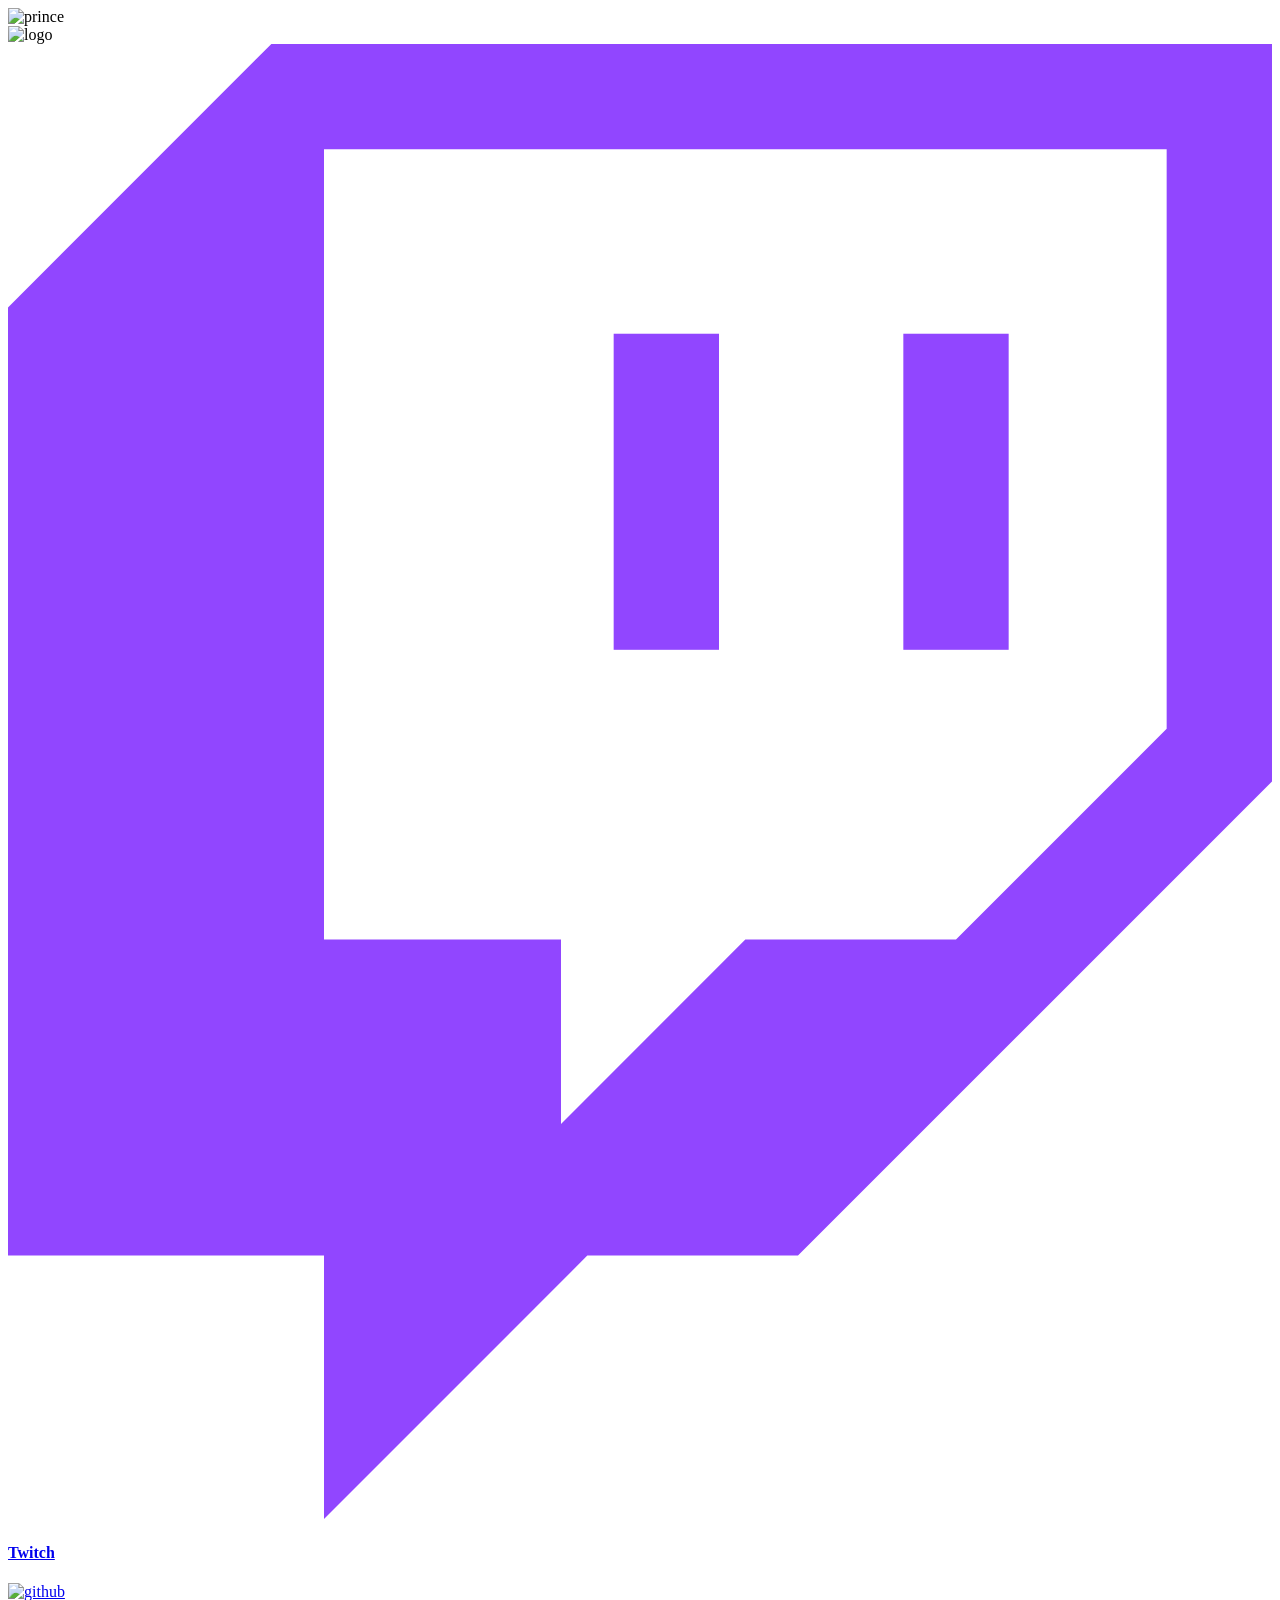
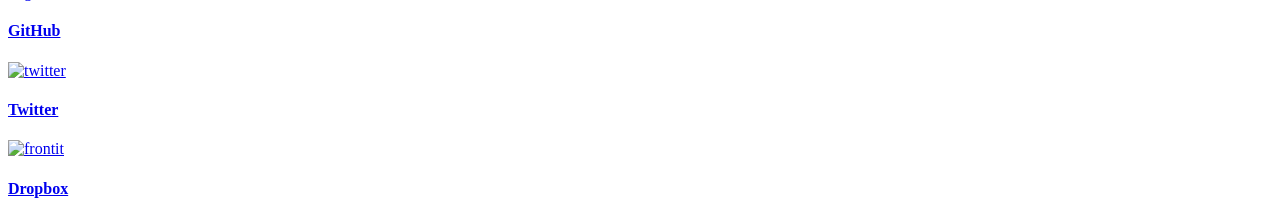
==== index.html @ 5b262602 "Add Twitch link and update socials" ====
<!DOCTYPE html>
<html>
  <head>
    <meta http-equiv="Content-Type" content="text/html; charset=UTF-8" />
    <meta http-equiv="Content-Style-Type" content="text/css" />
    <meta http-equiv="Content-Script-Type" content="text/javascript" />
    <meta content="Shinichi Yamashita" name="author" />
    <meta content="Shinichi Yamashita" name="copyright" />
    <meta name="viewport" content="width=device-width,initial-scale=1" />
    <meta name="description" content="" />

    <title>OGONIGO.COM</title>

    <link rel="icon" href="assets/favicon.ico" />
    <link rel="apple-touch-icon" href="assets/apple-touch-icon.png" />
    <link rel="preconnect" href="https://fonts.gstatic.com" />
    <link
      href="https://fonts.googleapis.com/css2?family=Fira+Code:wght@300;700&family=Montserrat:wght@300;700&family=Noto+Sans+JP:wght@400;700&family=Noto+Sans:wght@400;700&display=swap"
      rel="stylesheet"
    />
    <link
      rel="stylesheet"
      href="assets/styles/general.css?date=2018_02_24_1805"
    />
  </head>
  <body>
    <div class="container">
      <div class="title">
        <div class="title-item">
          <img
            class="title-prince"
            src="assets/images/prince.svg"
            alt="prince"
          />
        </div>
        <div class="title-item">
          <img class="title-logo" src="assets/images/logo.svg" alt="logo" />
        </div>
      </div>
	      <div class="cards">
	        <!-- Twitch -->
	        <div class="card">
	          <a href="https://twitch.tv/ichi0g0y">
	            <img src="assets/images/twitch.svg" alt="Twitch" />
	            <h4 class="card-title">Twitch</h4>
	          </a>
	        </div>
        <!-- GitHub -->
        <div class="card">
          <a href="https://github.com/ichi0g0y">
            <img src="assets/images/github.png" alt="github" />
            <h4 class="card-title">GitHub</h4>
          </a>
        </div>
        <!-- Twitter -->
        <div class="card">
          <a href="https://twitter.com/ichi0g0y">
            <img src="assets/images/twitter.svg" alt="twitter" />
            <h4 class="card-title">Twitter</h4>
          </a>
        </div>
        <!-- FrontIt -->
        <div class="card">
          <a
            href="https://www.dropbox.com/sh/k15nxr8ne2eyj7k/AADG4FnAa5EW9pY_oNkWNwnha?dl=0"
          >
            <img src="assets/images/dropbox.svg" alt="frontit" />
            <h4 class="card-title">Dropbox</h4>
          </a>
        </div>
      </div>
      <div class="cards-end" />
    </div>
  </body>
</html>
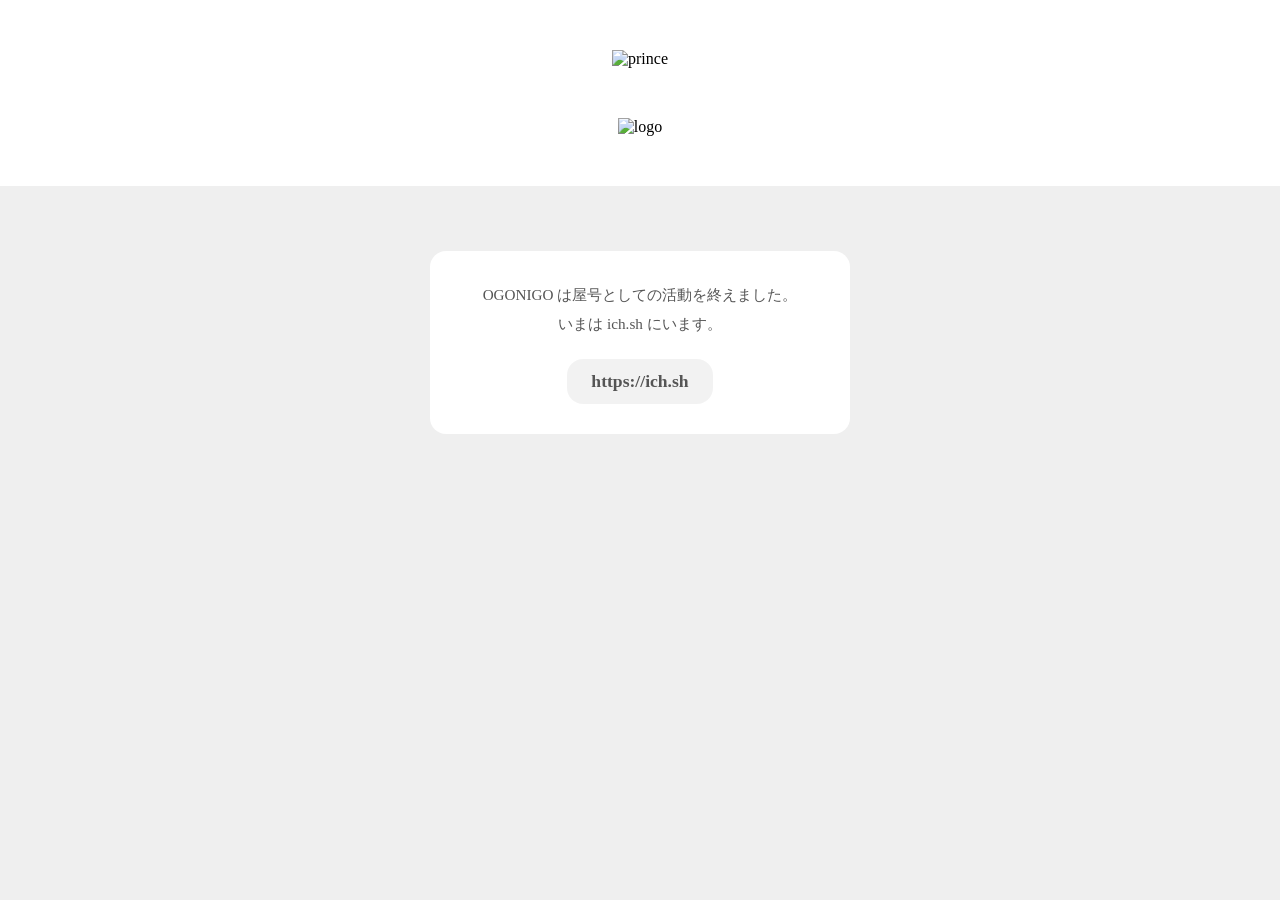
==== commit 07fed514: "♻️ [web] Point visitors to ich.sh and drop the CNAME file OGONIGO was a trade name, and the business" ====
--- a/index.html
+++ b/index.html
@@ -20,7 +20,7 @@
     />
     <link
       rel="stylesheet"
-      href="assets/styles/general.css?date=2018_02_24_1805"
+      href="assets/styles/general.css?date=2026_08_21"
     />
   </head>
   <body>
@@ -37,36 +37,13 @@
           <img class="title-logo" src="assets/images/logo.svg" alt="logo" />
         </div>
       </div>
-	      <div class="cards">
-	        <!-- Twitch -->
-	        <div class="card">
-	          <a href="https://twitch.tv/ichi0g0y">
-	            <img src="assets/images/twitch.svg" alt="Twitch" />
-	            <h4 class="card-title">Twitch</h4>
-	          </a>
-	        </div>
-        <!-- GitHub -->
-        <div class="card">
-          <a href="https://github.com/ichi0g0y">
-            <img src="assets/images/github.png" alt="github" />
-            <h4 class="card-title">GitHub</h4>
-          </a>
-        </div>
-        <!-- Twitter -->
-        <div class="card">
-          <a href="https://twitter.com/ichi0g0y">
-            <img src="assets/images/twitter.svg" alt="twitter" />
-            <h4 class="card-title">Twitter</h4>
-          </a>
-        </div>
-        <!-- FrontIt -->
-        <div class="card">
-          <a
-            href="https://www.dropbox.com/sh/k15nxr8ne2eyj7k/AADG4FnAa5EW9pY_oNkWNwnha?dl=0"
-          >
-            <img src="assets/images/dropbox.svg" alt="frontit" />
-            <h4 class="card-title">Dropbox</h4>
-          </a>
+      <div class="cards">
+        <div class="card card-single">
+          <p class="card-message">
+            OGONIGO は屋号としての活動を終えました。<br />
+            いまは ich.sh にいます。
+          </p>
+          <a class="card-link" href="https://ich.sh">https://ich.sh</a>
         </div>
       </div>
       <div class="cards-end" />
--- a/assets/styles/general.css
+++ b/assets/styles/general.css
@@ -0,0 +1,170 @@
+/* general */
+* {
+  box-sizing:border-box;
+}
+html, body {
+	margin: 0;
+	padding: 0;
+	height: 100%;
+	width: 100%;
+	background-color: #efefef;
+	font-family: "Fira Code", "Noto Sans JP";
+}
+a:link { color: #555555; text-decoration: none; }
+a:visited { color: #555555; text-decoration: none; }
+a:hover { color: #555555; text-decoration: underline; }
+a:active { color: #555555; text-decoration: none; }
+img {
+	border: 0px;
+}
+
+/* title */
+.title {
+  display: -ms-flexbox;
+  display: -webkit-flex;
+  display: flex;
+  -webkit-flex-direction: column;
+  -ms-flex-direction: column;
+  flex-direction: column;
+  -webkit-flex-wrap: nowrap;
+  -ms-flex-wrap: nowrap;
+  flex-wrap: nowrap;
+  -webkit-justify-content: flex-start;
+  -ms-flex-pack: start;
+  justify-content: flex-start;
+  -webkit-align-content: stretch;
+  -ms-flex-line-pack: stretch;
+  align-content: stretch;
+  -webkit-align-items: center;
+  -ms-flex-align: center;
+  align-items: center;
+
+	padding-top: 50px;
+	background-color: #ffffff;
+}
+
+.title-item {
+  -webkit-order: 0;
+  -ms-flex-order: 0;
+  order: 0;
+  -webkit-flex: 0 1 auto;
+  -ms-flex: 0 1 auto;
+  flex: 0 1 auto;
+  -webkit-align-self: auto;
+  -ms-flex-item-align: auto;
+  align-self: auto;	
+	padding-bottom: 50px;
+}
+.title-prince {
+	width: auto;
+	height: 208px;
+}
+
+.title-logo {
+	width: 205px;
+	height: auto;
+}
+
+/* cards */
+.cards {
+  display: -ms-flexbox;
+  display: -webkit-flex;
+  display: flex;
+  -webkit-flex-direction: row;
+  -ms-flex-direction: row;
+  flex-direction: row;
+  -webkit-flex-wrap: wrap;
+  -ms-flex-wrap: wrap;
+  flex-wrap: wrap;
+  -webkit-justify-content: center;
+  -ms-flex-pack: center;
+  justify-content: center;
+  -webkit-align-content: stretch;
+  -ms-flex-line-pack: stretch;
+  align-content: stretch;
+  -webkit-align-items: flex-start;
+  -ms-flex-align: start;
+  align-items: flex-start;
+
+  margin-top: 50px;
+}
+.cards-end {
+	height: 50px;
+}
+
+.card {
+  -webkit-order: 0;
+  -ms-flex-order: 0;
+  order: 0;
+  -webkit-flex: 0 1 auto;
+  -ms-flex: 0 1 auto;
+  flex: 0 1 auto;
+  -webkit-align-self: auto;
+  -ms-flex-item-align: auto;
+  align-self: auto;
+
+  margin: 15px;
+
+	width: 220px;
+	border: 0px;
+	border-radius: 16px;
+	padding: 15px;
+	background-color: #ffffff;
+  position: relative;
+}
+
+.card img {
+	margin-left: auto;
+	margin-right: auto;
+	width: auto;
+	height: 80px;
+	padding: 15px 5px 0px 5px;
+  display: block;
+}
+
+.card-title {
+	text-align: center;
+}
+
+.card-text {
+	text-align: center;
+	color: #555555;
+  width: 100%;
+  padding: 15px;
+	border: 0px;
+	border-radius: 16px;
+  font-size: 0.9rem;
+	background-color: rgba(0, 0, 0, 0.05);
+}
+
+/* single card */
+.card-single {
+	width: 420px;
+	padding: 30px;
+	text-align: center;
+}
+
+.card-message {
+	margin: 0 0 20px 0;
+	color: #555555;
+	font-size: 0.95rem;
+	line-height: 1.9;
+}
+
+.card-link {
+	display: inline-block;
+	padding: 12px 24px;
+	border: 0px;
+	border-radius: 16px;
+	font-size: 1.1rem;
+	font-weight: 700;
+	background-color: rgba(0, 0, 0, 0.05);
+}
+
+@media
+	screen and (max-width: 860px),
+	screen and (max-device-width: 736px) {
+  .card {
+    width: 80%;
+  }
+}
